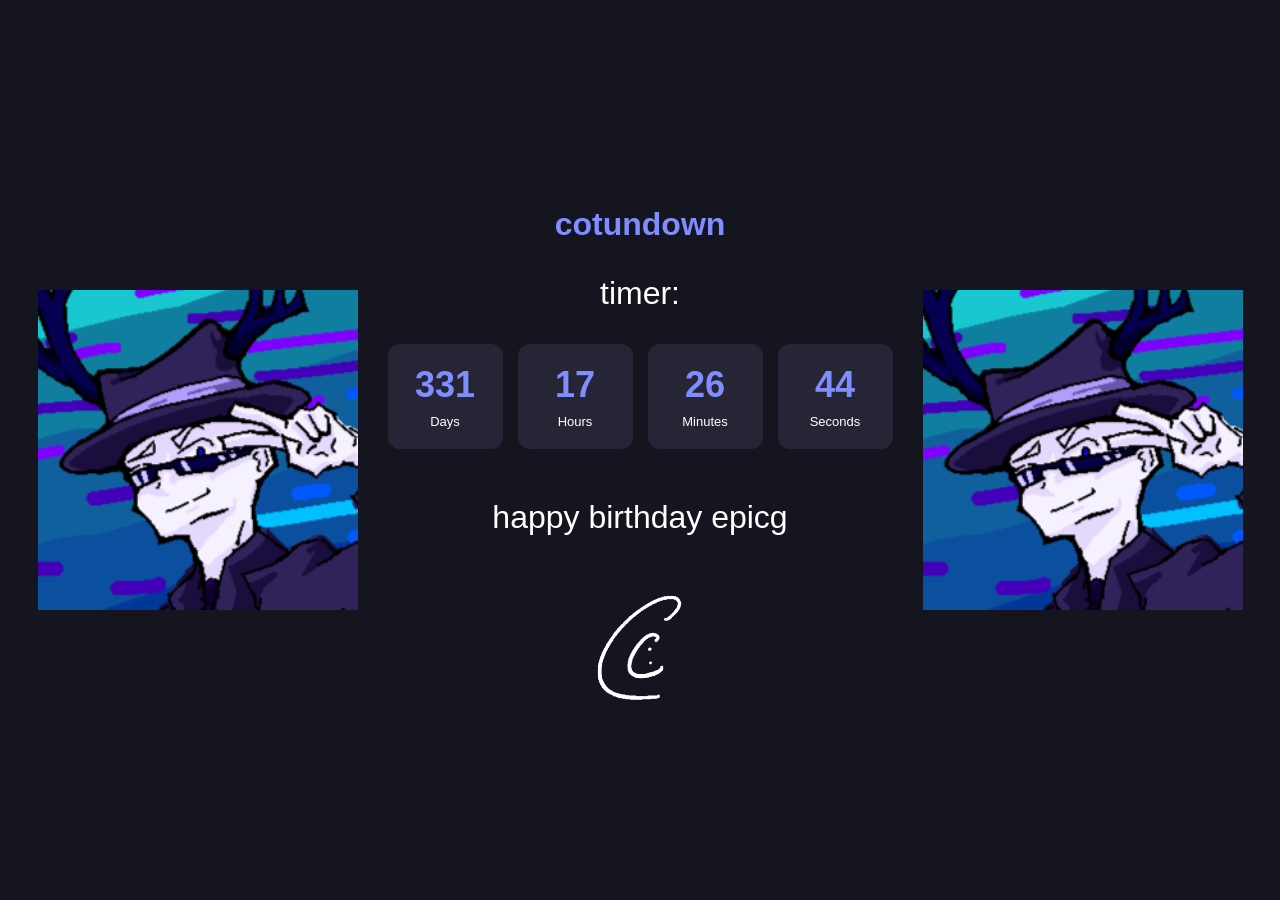
==== epicbirthday.html @ 041ff483 "epic birthday" ====
<!DOCTYPE html>
<html lang="en">
<head>
    <meta charset="UTF-8">
    <meta name="viewport" content="width=device-width, initial-scale=1.0">
    <title>the countdown to epicg birthday</title>
    <link rel="stylesheet" href="css/birthday.css">
    <link rel="icon" href="images/epicg.png" type="image/x-icon">

    <title>epicg birthday</title>
    <meta content="birthday for epicg" property="og:title" />
    <meta content="descrption" property="og:description" />
    <meta content="https://cametized.xyz/images/epicg.png" property="og:image" />
    <meta content="#808dff" data-react-helmet="true" name="theme-color" />


    <script src="scripts/poopbirthday.js" defer></script>
</head>
<body>
    <img src="images/epicg.png" class="spin" style="width: 25%; height: 10%;">

    <div class="container">
        <h1>cotundown</h1>
        <p>timer:</p>

        <div id="countdown">
            <div class="box">
                <div class="number" id="days">0</div>
                <div class="label">Days</div>
            </div>
            <div class="box">
                <div class="number" id="hours">0</div>
                <div class="label">Hours</div>
            </div>
            <div class="box">
                <div class="number" id="minutes">0</div>
                <div class="label">Minutes</div>
            </div>
            <div class="box">
                <div class="number" id="seconds">0</div>
                <div class="label">Seconds</div>
            </div>
        </div>
            <br>
            <p>happy birthday epicg</p>
            <br>
            <img src="images/cametized logo.png" class="spin" style="width: 25%; height: 10%;">
        </div>
    </div>
    <img src="images/epicg.png" class="spin" style="width: 25%; height: 10%;">
</body>
</html>
---- css/birthday.css ----
body {
    background: #15151f;
    color: white;
    font-family: Arial, sans-serif;
    display: flex;
    justify-content: center;
    align-items: center;
    min-height: 100vh;
    margin: 0;
    text-align: center;
}

.container {
    padding: 30px;
}

h1 {
    color: #808dff;
}

#countdown {
    display: flex;
    gap: 15px;
    justify-content: center;
    flex-wrap: wrap;
    margin-top: 30px;
}

p {
    font-size: 32px;
    color: #ffffff;
    font-stretch: 100%;
}

.box {
    background: #252536;
    padding: 20px;
    border-radius: 12px;
    min-width: 75px;
}

.number {
    font-size: 36px;
    font-weight: bold;
    color: #808dff;
}

.label {
    font-size: 13px;
    margin-top: 8px;
}

.spin {
    animation: spin 1.5s linear infinite;
}

@keyframes spin {
    to { transform: rotate(360deg); }
}
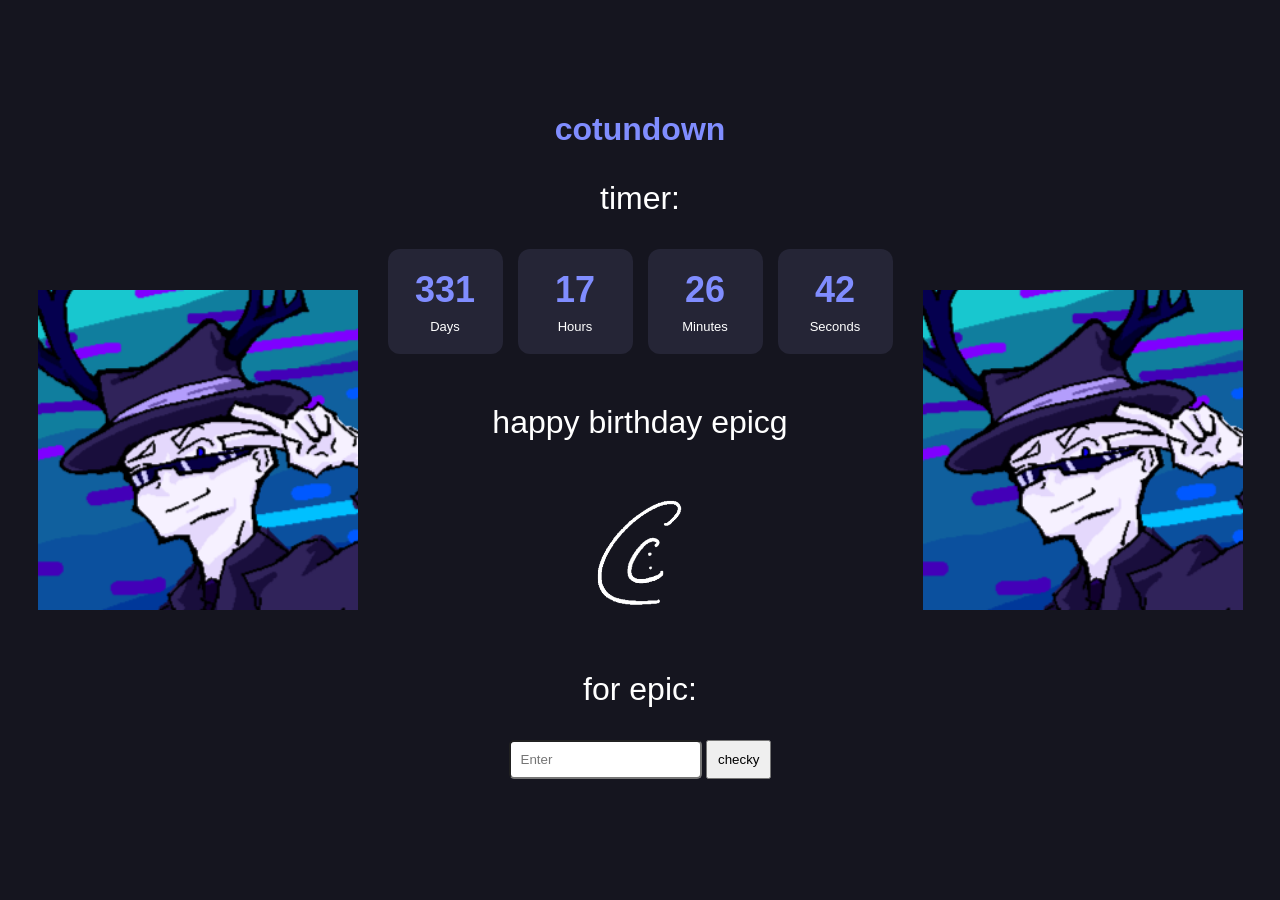
==== commit 9bb7e524: "password" ====
--- a/epicbirthday.html
+++ b/epicbirthday.html
@@ -46,8 +46,18 @@
             <p>happy birthday epicg</p>
             <br>
             <img src="images/cametized logo.png" class="spin" style="width: 25%; height: 10%;">
+            <br>
+            <br>
+            <p>for epic:</p>
+            
+            <div class="password-box">
+            <input type="password" id="password" placeholder="Enter">
+            <button onclick="checkPassword()">checky</button>
+            <p id="error"></p>
+            <p id="secret" style="display: none;"></p>
         </div>
     </div>
     <img src="images/epicg.png" class="spin" style="width: 25%; height: 10%;">
+</div>
 </body>
 </html>
--- a/css/birthday.css
+++ b/css/birthday.css
@@ -51,6 +51,30 @@
     margin-top: 8px;
 }
 
+.password-box {
+    margin-top: 25px;
+    text-align: center;
+}
+
+.password-box input {
+    padding: 10px;
+    border-radius: 5px;
+}
+
+.password-box button {
+    padding: 10px;
+    cursor: pointer;
+}
+
+#secret {
+    color: lime;
+    font-size: 24px;
+}
+
+#error {
+    color: red;
+}
+
 .spin {
     animation: spin 1.5s linear infinite;
 }
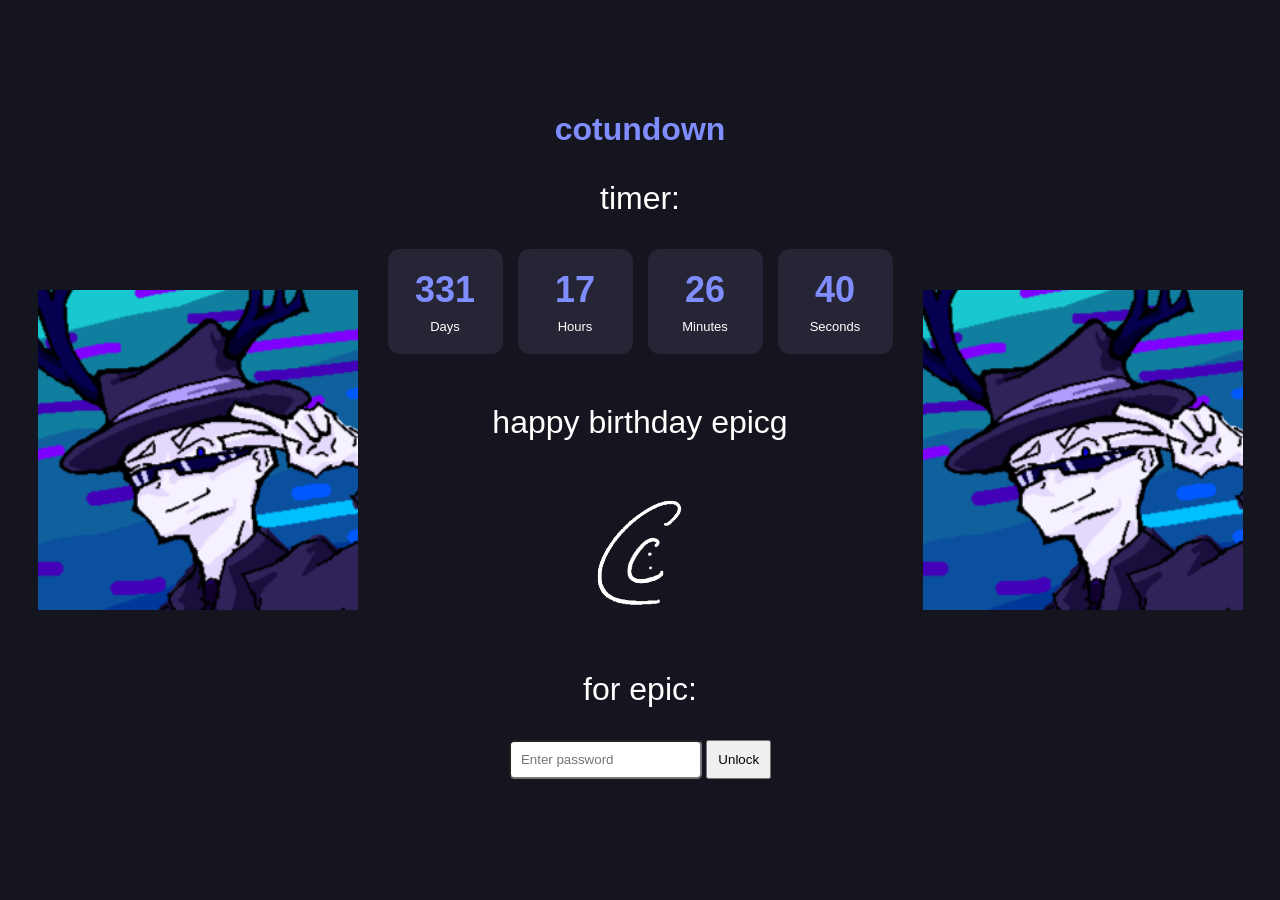
==== commit 750d727a: "Update epicbirthday.html" ====
--- a/epicbirthday.html
+++ b/epicbirthday.html
@@ -51,8 +51,8 @@
             <p>for epic:</p>
             
             <div class="password-box">
-            <input type="password" id="password" placeholder="Enter">
-            <button onclick="checkPassword()">checky</button>
+            <input type="password" id="password" placeholder="Enter password">
+            <button onclick="checkPassword()">Unlock</button>
             <p id="error"></p>
             <p id="secret" style="display: none;"></p>
         </div>
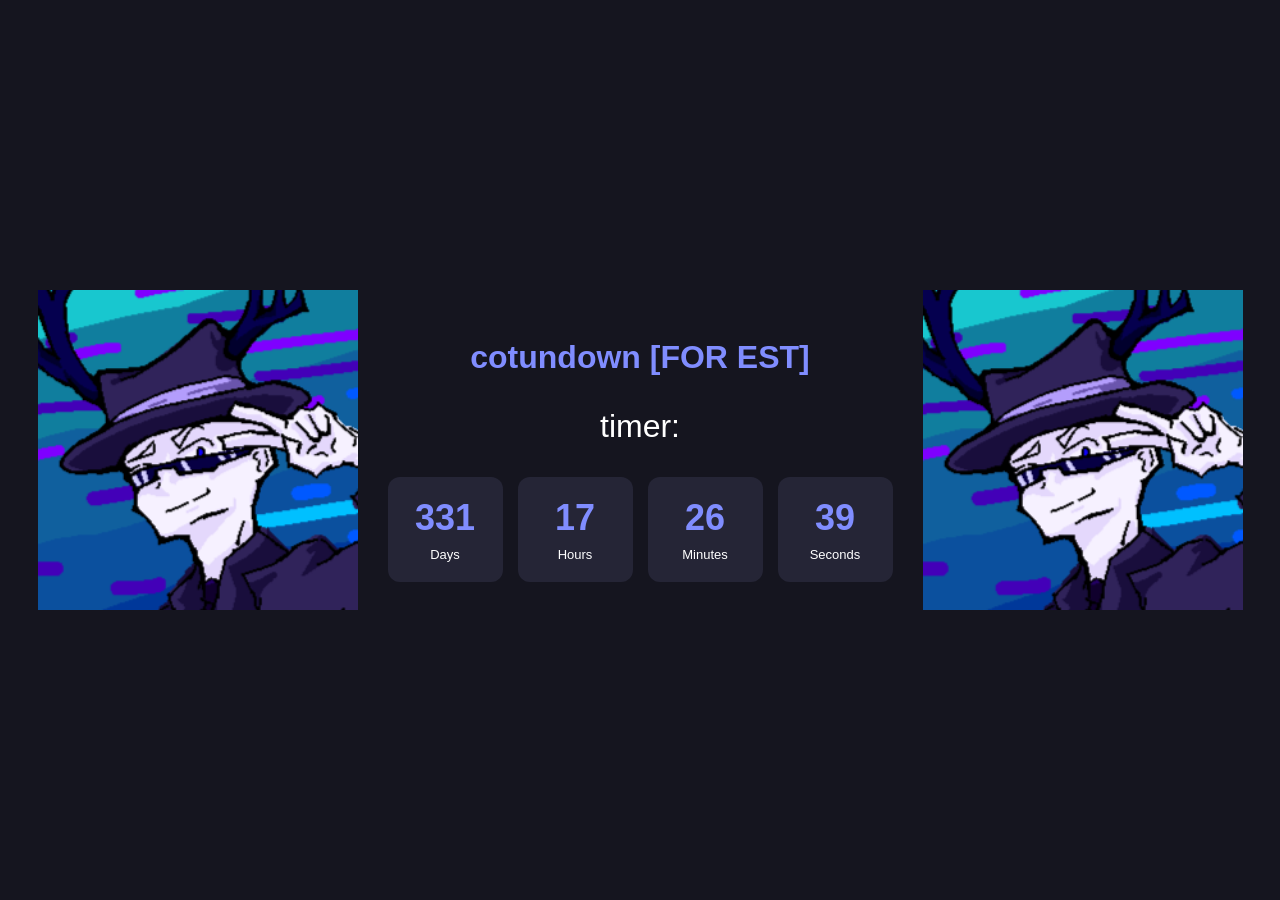
==== commit 47291c59: "Update epicbirthday.html" ====
--- a/epicbirthday.html
+++ b/epicbirthday.html
@@ -21,7 +21,7 @@
     <img src="images/epicg.png" class="spin" style="width: 25%; height: 10%;">
 
     <div class="container">
-        <h1>cotundown</h1>
+        <h1>cotundown [FOR EST]</h1>
         <p>timer:</p>
 
         <div id="countdown">
@@ -42,19 +42,7 @@
                 <div class="label">Seconds</div>
             </div>
         </div>
-            <br>
-            <p>happy birthday epicg</p>
-            <br>
-            <img src="images/cametized logo.png" class="spin" style="width: 25%; height: 10%;">
-            <br>
-            <br>
-            <p>for epic:</p>
             
-            <div class="password-box">
-            <input type="password" id="password" placeholder="Enter password">
-            <button onclick="checkPassword()">Unlock</button>
-            <p id="error"></p>
-            <p id="secret" style="display: none;"></p>
         </div>
     </div>
     <img src="images/epicg.png" class="spin" style="width: 25%; height: 10%;">
